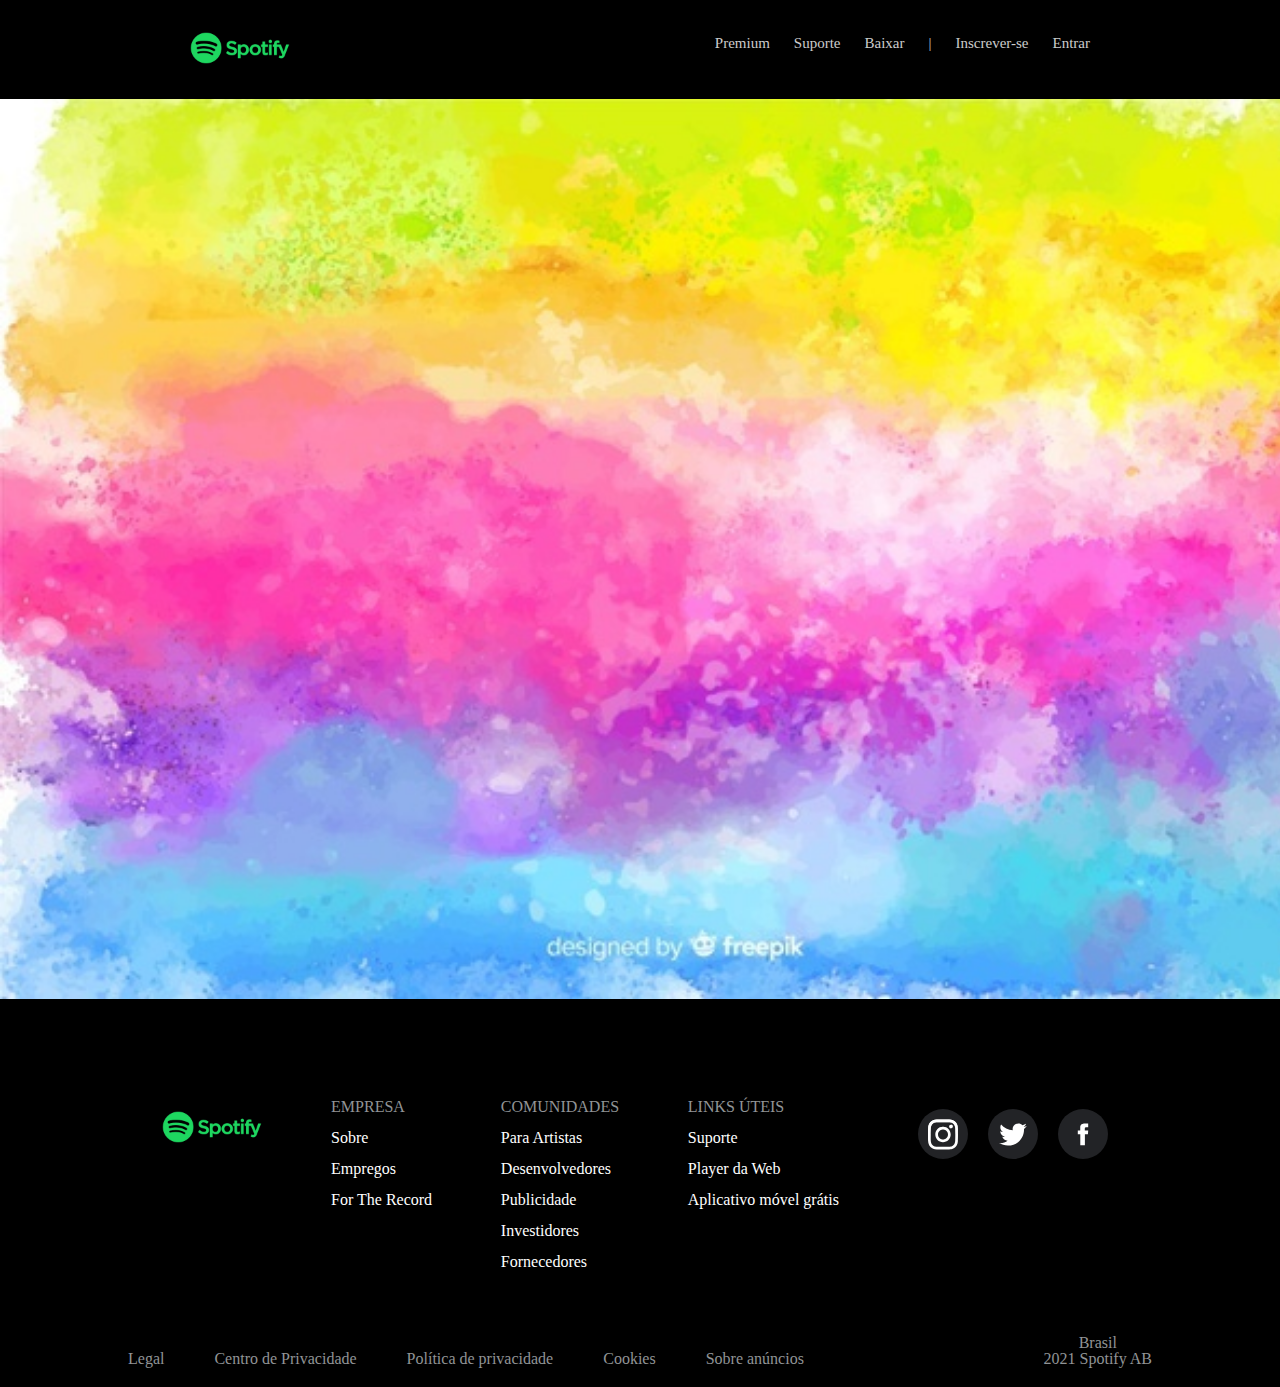
==== CaiqueSenaCosta-PDE-325/index.html @ 6eb1aa64 "pagina caique" ====
<!DOCTYPE html>
<html>
    <head>
        <meta charset="UTF-8">
        <title> Desafio Spotify do Caique</title>
        <link rel="stylesheet" href="reset.css">
        <link rel="stylesheet" href="style.css">
        
    </head>
    <body>
        <header>
            <div class="cima">
                <h1><img class="spotifycima" src="logo.png"</h1>
                <nav>
                    <ul>
                        <li>Premium</li>
                        <li>Suporte</li>
                        <li>Baixar</li>
                        <li>|</li>
                        <li>Inscrever-se</li>
                        <li>Entrar</li>
                    </ul>
                </nav>
            </div>
        </header>
        <main>

        </main>

        <footer>
            <div class="footer1">
                <div><img src="logo.png"></div>
                <div>
                    <p>empresa</p>
                    <ul>
                        <li>Sobre</li>
                        <li>Empregos</li>
                        <li>For The Record</li>
                    </ul>
                </div>
                <div>
                    <p>comunidades</p>
                    <ul>
                        <li>Para Artistas</li>
                        <li>Desenvolvedores</li>
                        <li>Publicidade</li>
                        <li>Investidores</li>
                        <li>Fornecedores</li>
                    </ul>
                </div>
                <div>
                    <p>links úteis</p>
                    <ul>
                        <li>Suporte</li>
                        <li>Player da Web</li>
                        <li>Aplicativo móvel grátis</li>
                    </ul>
                </div>
                <div class="caique">
                    <article>
                        <svg width="45" height="45" viewBox="0 0 45 45" fill="none" xmlns="http://www.w3.org/2000/svg">
                            <path d="M15.0021 22.5C15.0021 18.358 18.3589 14.9994 22.5009 14.9994C26.6429 14.9994 30.0015 18.358 30.0015 22.5C30.0015 26.642 26.6429 30.0006 22.5009 30.0006C18.3589 30.0006 15.0021 26.642 15.0021 22.5ZM10.9474 22.5C10.9474 28.881 16.1199 34.0535 22.5009 34.0535C28.8819 34.0535 34.0544 28.881 34.0544 22.5C34.0544 16.119 28.8819 10.9465 22.5009 10.9465C16.1199 10.9465 10.9474 16.119 10.9474 22.5ZM31.8117 10.4884C31.8115 11.0224 31.9697 11.5445 32.2662 11.9886C32.5627 12.4328 32.9842 12.779 33.4775 12.9836C33.9708 13.1881 34.5136 13.2418 35.0374 13.1378C35.5612 13.0339 36.0424 12.7769 36.4202 12.3995C36.7979 12.022 37.0552 11.541 37.1596 11.0173C37.264 10.4936 37.2108 9.95069 37.0066 9.45725C36.8025 8.96381 36.4566 8.54199 36.0127 8.24513C35.5688 7.94827 35.0468 7.78971 34.5128 7.7895H34.5117C33.7959 7.78983 33.1095 8.07426 32.6033 8.5803C32.0971 9.08634 31.8124 9.77262 31.8117 10.4884V10.4884ZM13.4109 40.8145C11.2172 40.7146 10.0249 40.3492 9.23256 40.0405C8.18208 39.6315 7.43257 39.1444 6.64453 38.3575C5.85649 37.5705 5.36869 36.8217 4.96153 35.7712C4.65265 34.9792 4.28725 33.7865 4.18753 31.5929C4.07845 29.2212 4.05667 28.5088 4.05667 22.5002C4.05667 16.4916 4.08025 15.7811 4.18753 13.4075C4.28743 11.2138 4.65553 10.0235 4.96153 9.22914C5.37049 8.17866 5.85757 7.42914 6.64453 6.6411C7.43149 5.85306 8.18028 5.36526 9.23256 4.9581C10.0246 4.64922 11.2172 4.28382 13.4109 4.1841C15.7826 4.07502 16.495 4.05324 22.5009 4.05324C28.5068 4.05324 29.2199 4.07682 31.5936 4.1841C33.7872 4.284 34.9776 4.6521 35.7719 4.9581C36.8224 5.36526 37.5719 5.85414 38.3599 6.6411C39.148 7.42806 39.634 8.17866 40.0429 9.22914C40.3518 10.0211 40.7172 11.2138 40.8169 13.4075C40.926 15.7811 40.9478 16.4916 40.9478 22.5002C40.9478 28.5088 40.926 29.2192 40.8169 31.5929C40.717 33.7865 40.3498 34.9789 40.0429 35.7712C39.634 36.8217 39.1469 37.5712 38.3599 38.3575C37.573 39.1437 36.8224 39.6315 35.7719 40.0405C34.9799 40.3493 33.7872 40.7147 31.5936 40.8145C29.2219 40.9235 28.5095 40.9453 22.5009 40.9453C16.4923 40.9453 15.7819 40.9235 13.4109 40.8145V40.8145ZM13.2246 0.13626C10.8293 0.24534 9.1926 0.62514 7.76323 1.18134C6.28291 1.75572 5.02975 2.5263 3.77749 3.77658C2.52523 5.02686 1.75663 6.282 1.18225 7.76232C0.626055 9.1926 0.246255 10.8284 0.137175 13.2237C0.0262955 15.6227 0.000915527 16.3897 0.000915527 22.5C0.000915527 28.6103 0.0262955 29.3773 0.137175 31.7763C0.246255 34.1717 0.626055 35.8074 1.18225 37.2377C1.75663 38.7171 2.52541 39.9737 3.77749 41.2234C5.02957 42.4732 6.28291 43.2427 7.76323 43.8187C9.1953 44.3749 10.8293 44.7547 13.2246 44.8637C15.6249 44.9728 16.3906 45 22.5009 45C28.6112 45 29.3781 44.9746 31.7772 44.8637C34.1726 44.7547 35.8083 44.3749 37.2385 43.8187C38.718 43.2427 39.972 42.4737 41.2243 41.2234C42.4765 39.9731 43.2435 38.7171 43.8195 37.2377C44.3757 35.8074 44.7573 34.1716 44.8646 31.7763C44.9737 29.3755 44.9991 28.6103 44.9991 22.5C44.9991 16.3897 44.9737 15.6227 44.8646 13.2237C44.7555 10.8283 44.3757 9.1917 43.8195 7.76232C43.2435 6.2829 42.4746 5.02884 41.2243 3.77658C39.974 2.52432 38.718 1.75572 37.2403 1.18134C35.8083 0.62514 34.1724 0.24354 31.779 0.13626C29.3799 0.02718 28.613 0 22.5027 0C16.3924 0 15.6249 0.02538 13.2246 0.13626Z" fill="url(#paint0_radial)"/>
                            <path d="M15.0021 22.5C15.0021 18.358 18.3589 14.9994 22.5009 14.9994C26.6429 14.9994 30.0015 18.358 30.0015 22.5C30.0015 26.642 26.6429 30.0006 22.5009 30.0006C18.3589 30.0006 15.0021 26.642 15.0021 22.5ZM10.9474 22.5C10.9474 28.881 16.1199 34.0535 22.5009 34.0535C28.8819 34.0535 34.0544 28.881 34.0544 22.5C34.0544 16.119 28.8819 10.9465 22.5009 10.9465C16.1199 10.9465 10.9474 16.119 10.9474 22.5ZM31.8117 10.4884C31.8115 11.0224 31.9697 11.5445 32.2662 11.9886C32.5627 12.4328 32.9842 12.779 33.4775 12.9836C33.9708 13.1881 34.5136 13.2418 35.0374 13.1378C35.5612 13.0339 36.0424 12.7769 36.4202 12.3995C36.7979 12.022 37.0552 11.541 37.1596 11.0173C37.264 10.4936 37.2108 9.95069 37.0066 9.45725C36.8025 8.96381 36.4566 8.54199 36.0127 8.24513C35.5688 7.94827 35.0468 7.78971 34.5128 7.7895H34.5117C33.7959 7.78983 33.1095 8.07426 32.6033 8.5803C32.0971 9.08634 31.8124 9.77262 31.8117 10.4884V10.4884ZM13.4109 40.8145C11.2172 40.7146 10.0249 40.3492 9.23256 40.0405C8.18208 39.6315 7.43257 39.1444 6.64453 38.3575C5.85649 37.5705 5.36869 36.8217 4.96153 35.7712C4.65265 34.9792 4.28725 33.7865 4.18753 31.5929C4.07845 29.2212 4.05667 28.5088 4.05667 22.5002C4.05667 16.4916 4.08025 15.7811 4.18753 13.4075C4.28743 11.2138 4.65553 10.0235 4.96153 9.22914C5.37049 8.17866 5.85757 7.42914 6.64453 6.6411C7.43149 5.85306 8.18028 5.36526 9.23256 4.9581C10.0246 4.64922 11.2172 4.28382 13.4109 4.1841C15.7826 4.07502 16.495 4.05324 22.5009 4.05324C28.5068 4.05324 29.2199 4.07682 31.5936 4.1841C33.7872 4.284 34.9776 4.6521 35.7719 4.9581C36.8224 5.36526 37.5719 5.85414 38.3599 6.6411C39.148 7.42806 39.634 8.17866 40.0429 9.22914C40.3518 10.0211 40.7172 11.2138 40.8169 13.4075C40.926 15.7811 40.9478 16.4916 40.9478 22.5002C40.9478 28.5088 40.926 29.2192 40.8169 31.5929C40.717 33.7865 40.3498 34.9789 40.0429 35.7712C39.634 36.8217 39.1469 37.5712 38.3599 38.3575C37.573 39.1437 36.8224 39.6315 35.7719 40.0405C34.9799 40.3493 33.7872 40.7147 31.5936 40.8145C29.2219 40.9235 28.5095 40.9453 22.5009 40.9453C16.4923 40.9453 15.7819 40.9235 13.4109 40.8145V40.8145ZM13.2246 0.13626C10.8293 0.24534 9.1926 0.62514 7.76323 1.18134C6.28291 1.75572 5.02975 2.5263 3.77749 3.77658C2.52523 5.02686 1.75663 6.282 1.18225 7.76232C0.626055 9.1926 0.246255 10.8284 0.137175 13.2237C0.0262955 15.6227 0.000915527 16.3897 0.000915527 22.5C0.000915527 28.6103 0.0262955 29.3773 0.137175 31.7763C0.246255 34.1717 0.626055 35.8074 1.18225 37.2377C1.75663 38.7171 2.52541 39.9737 3.77749 41.2234C5.02957 42.4732 6.28291 43.2427 7.76323 43.8187C9.1953 44.3749 10.8293 44.7547 13.2246 44.8637C15.6249 44.9728 16.3906 45 22.5009 45C28.6112 45 29.3781 44.9746 31.7772 44.8637C34.1726 44.7547 35.8083 44.3749 37.2385 43.8187C38.718 43.2427 39.972 42.4737 41.2243 41.2234C42.4765 39.9731 43.2435 38.7171 43.8195 37.2377C44.3757 35.8074 44.7573 34.1716 44.8646 31.7763C44.9737 29.3755 44.9991 28.6103 44.9991 22.5C44.9991 16.3897 44.9737 15.6227 44.8646 13.2237C44.7555 10.8283 44.3757 9.1917 43.8195 7.76232C43.2435 6.2829 42.4746 5.02884 41.2243 3.77658C39.974 2.52432 38.718 1.75572 37.2403 1.18134C35.8083 0.62514 34.1724 0.24354 31.779 0.13626C29.3799 0.02718 28.613 0 22.5027 0C16.3924 0 15.6249 0.02538 13.2246 0.13626Z" fill="url(#paint1_radial)"/>
                            <defs>
                            <radialGradient id="paint0_radial" cx="0" cy="0" r="1" gradientUnits="userSpaceOnUse" gradientTransform="translate(5.97943 45.2126) scale(58.7436)">
                            <stop offset="0.09" stop-color="white"/>
                            <stop offset="0.78" stop-color="white"/>
                            </radialGradient>
                            <radialGradient id="paint1_radial" cx="0" cy="0" r="1" gradientUnits="userSpaceOnUse" gradientTransform="translate(27.2914 47.2286) scale(46.2981)">
                            <stop offset="0.64" stop-color="white" stop-opacity="0"/>
                            <stop offset="1" stop-color="white"/>
                            </radialGradient>
                            </defs>
                            </svg>
                    </article>
                        
                    <article>
                        <svg width="45" height="45" viewBox="0 0 45 45" fill="none" xmlns="http://www.w3.org/2000/svg">
                            <path d="M14.8025 39.1559C30.4612 39.1559 39.0244 26.3412 39.0244 15.2287C39.0244 14.8648 39.0169 14.5026 39.0002 14.1418C40.6665 12.9508 42.1044 11.4762 43.2468 9.78712C41.7214 10.457 40.0799 10.9079 38.3579 11.1112C40.1156 10.0701 41.4649 8.42308 42.1016 6.45986C40.4304 7.43914 38.6022 8.12947 36.6958 8.50112C35.1423 6.86651 32.9306 5.84418 30.4817 5.84418C25.7804 5.84418 21.9681 9.61023 21.9681 14.2525C21.9681 14.9125 22.0429 15.5542 22.189 16.17C15.1136 15.8183 8.83961 12.472 4.64076 7.38368C3.8845 8.66704 3.48673 10.1256 3.48805 11.6104C3.48805 14.528 4.99092 17.1036 7.27644 18.6105C5.92453 18.5697 4.60229 18.209 3.42091 17.5586C3.41965 17.594 3.41965 17.6284 3.41965 17.6661C3.41965 21.7387 6.35405 25.1391 10.2494 25.9096C9.51778 26.1064 8.76286 26.2059 8.0046 26.2054C7.457 26.2054 6.92332 26.1522 6.40465 26.0539C7.48846 29.3952 10.6312 31.8267 14.3572 31.8947C11.4435 34.1506 7.77309 35.4943 3.7839 35.4943C3.10528 35.4949 2.42723 35.456 1.75325 35.3778C5.52089 37.7634 9.9946 39.1553 14.803 39.1553" fill="white"/>
                            </svg>
                    </article>
                        
                    <article>
                        <svg width="45" height="45" viewBox="0 0 45 45" fill="none" xmlns="http://www.w3.org/2000/svg">
                            <path d="M30.2766 5.99994H24.9784C21.8343 5.99994 18.3371 7.30431 18.3371 11.7998C18.3525 13.3662 18.3371 14.8664 18.3371 16.5547H14.6998V22.264H18.4497V38.7H25.3403V22.1555H29.8883L30.2998 16.5387H25.2216C25.2216 16.5387 25.2329 14.0401 25.2216 13.3145C25.2216 11.5379 27.0956 11.6397 27.2083 11.6397C28.1001 11.6397 29.8341 11.6422 30.2792 11.6397V5.99994H30.2766V5.99994Z" fill="white"/>
                            </svg>
                            
                    </article>
                        
                </div>
            </div>
            <div class="footer2">
                <div class="caique2">
                    <ul>
                        <li>Legal</li>
                        <li>Centro de Privacidade</li>
                        <li>Política de privacidade</li>
                        <li>Cookies</li>
                        <li>Sobre anúncios</li>
                    </ul>
                </div>
                <div>
                    <ul class="caique3">
                        <li>Brasil</li>
                        <li>2021 Spotify AB</li>
                    </ul>
                </div>
            </div>
        </footer>
        
    </body>
</html>
---- CaiqueSenaCosta-PDE-325/style.css ----
body {
    margin: 0;
    padding: 0;
    }

header {
    background: #000000;
    padding: 20px 0;
}


.spotifycima {
    width: 100px;
}

.cima {
    position: relative;
    width: 900px;
    margin: 0 auto;
    color: #CCCCCC;

}

nav {
    position: absolute;
    top: 15px;
    right: 0;
}
nav li{
    display: inline;
    margin: 0 0 0 20px;
    font-size:15px;
}

.bg {
    width: auto;
}

main {
    background-image: url(fundo.jpg);
    background-size: cover;
    position: relative;
    height: 100vh;
    width: 100%;
}

footer {
    display: flex;
    flex-direction: column;
    align-items: center;
    background-color: #000000;
}

.footer1 {
    display: flex;
    color: white;
    justify-content: space-around;
    flex-direction: row;
    align-items: center, top;
    width: 80%;
    margin-top: 100px;
    
}
.footer1 div img {
    width: 100px;
    
}

.footer1 div p {
    color: #919496;
    text-transform: uppercase;
    margin-bottom: 15px;
}

.footer1 div ul li {
    margin-bottom: 15px;
}

.caique article {
    display: flex;
    justify-content: center;
    flex-direction: row;
    align-items: center;
    margin: 10px;
    height: 50px;
    width: 50px;
    background-color: #222326;
    border-radius: 50%;
}

.caique article svg {
    width: 30px;
    
}

.caique {
    display: flex;
}

.footer2 {
    display: flex;
    color:#919496 ;
    justify-content: space-between;
    width: 80%;
    margin-top: 50px;
    margin-bottom: 20px;
    
}

.footer2 div ul {
    display: flex;
    flex-direction: row;
    align-items: center;
    
}

.caique3 {
    display: flex;
    flex-direction: column !important;
    align-items: flex-end;
    text-align: right;
}

.caique2 ul li{
    display: flex;
    margin-right: 50px
}

.caique2 {
    display: flex;
    flex-direction: row;
    align-items: flex-end;
}
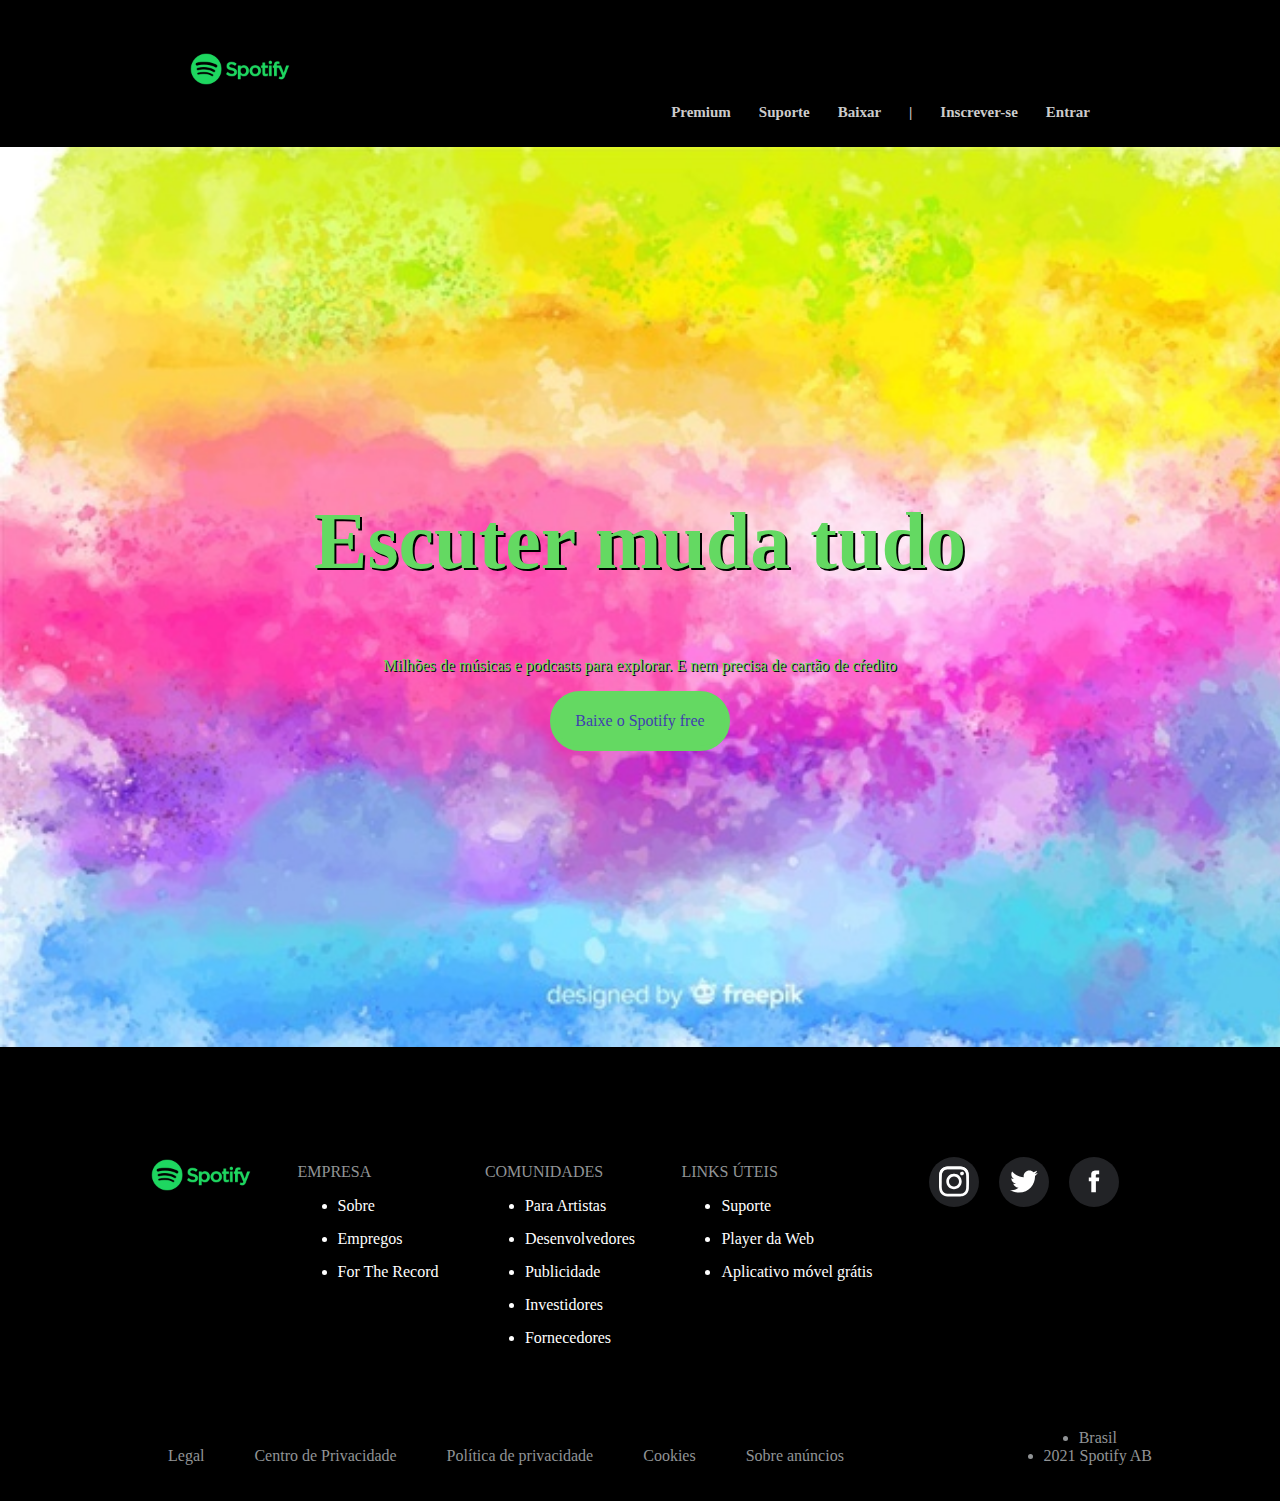
==== commit 8e00a323: "Adicionando recursos da pagina principal" ====
--- a/CaiqueSenaCosta-PDE-325/index.html
+++ b/CaiqueSenaCosta-PDE-325/index.html
@@ -3,7 +3,7 @@
     <head>
         <meta charset="UTF-8">
         <title> Desafio Spotify do Caique</title>
-        <link rel="stylesheet" href="reset.css">
+        
         <link rel="stylesheet" href="style.css">
         
     </head>
@@ -24,7 +24,15 @@
             </div>
         </header>
         <main>
-
+            <div>
+                <h1>Escuter muda tudo</h1>
+            </div>
+            <div class="subtitulo">
+                <p>Milhões de músicas e podcasts para explorar. E nem precisa de cartão de cŕedito</p>
+            </div>
+            <div class="botao">
+                <p>Baixe o Spotify free</p>
+            </div>
         </main>
 
         <footer>
--- a/CaiqueSenaCosta-PDE-325/style.css
+++ b/CaiqueSenaCosta-PDE-325/style.css
@@ -39,9 +39,34 @@
 main {
     background-image: url(fundo.jpg);
     background-size: cover;
-    position: relative;
+    align-items: center;
     height: 100vh;
     width: 100%;
+    display: flex;
+    flex-direction: column;
+    justify-content: center;
+    text-align: center;
+}
+
+main h1 {
+    color: #64D962;
+    font-size: 80px;
+    text-shadow: 2px 2px #000000;
+    
+}
+
+.subtitulo {
+    color: #64D962;
+    font: 40px;
+    text-shadow: 1px 1px #000000;
+}
+
+.botao {
+    color: rgb(63, 63, 175);
+    border: #64D962 solid 5px;
+    border-radius: 30px;
+    padding: 0px 20px; 
+    background-color: #64D962;
 }
 
 footer {
@@ -130,4 +155,5 @@
     display: flex;
     flex-direction: row;
     align-items: flex-end;
-}+}
+
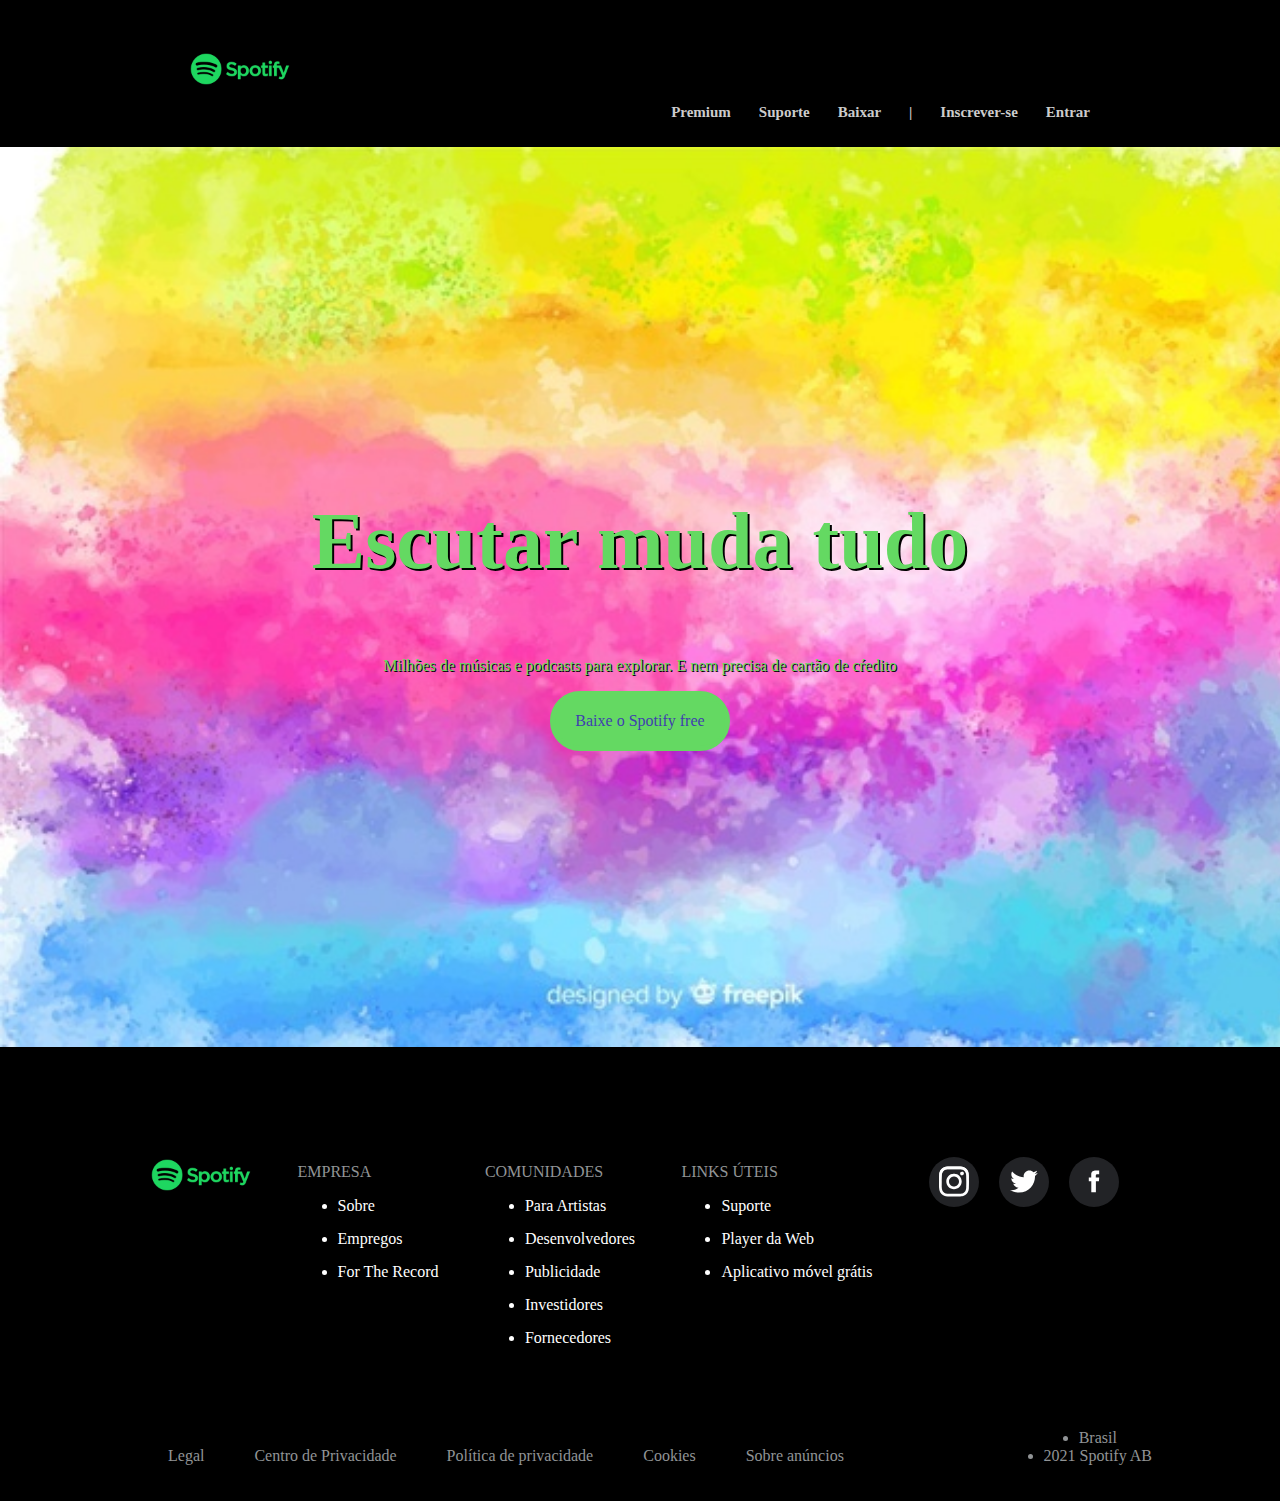
==== commit b47613e6: "Adicionando pagina principal" ====
--- a/CaiqueSenaCosta-PDE-325/index.html
+++ b/CaiqueSenaCosta-PDE-325/index.html
@@ -25,7 +25,7 @@
         </header>
         <main>
             <div>
-                <h1>Escuter muda tudo</h1>
+                <h1>Escutar muda tudo</h1>
             </div>
             <div class="subtitulo">
                 <p>Milhões de músicas e podcasts para explorar. E nem precisa de cartão de cŕedito</p>
